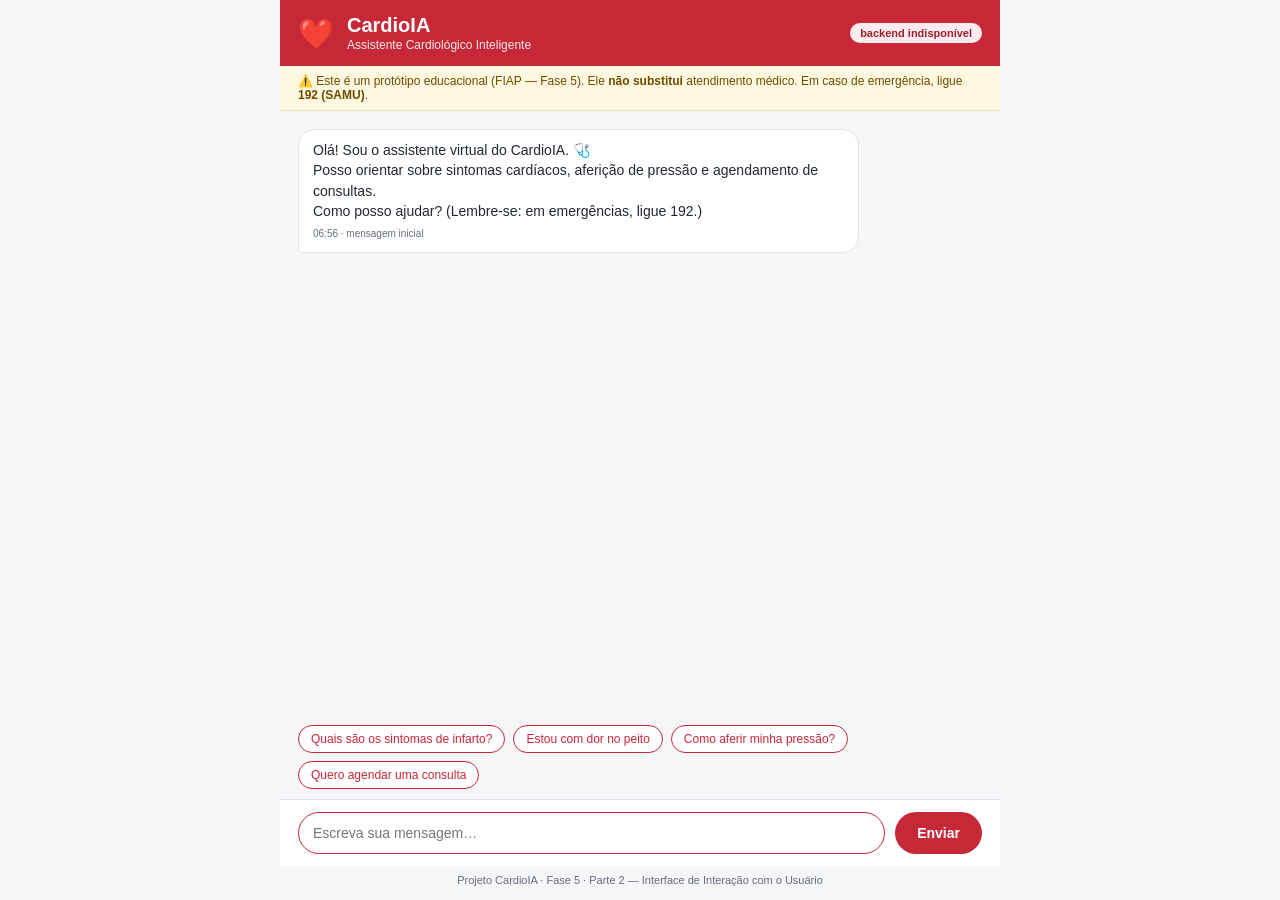
==== src/frontend/index.html @ 7e0180ce "feat(parte2): interface de chat + mock rotulado do contrato de API - src/frontend/: página única HTM" ====
<!DOCTYPE html>
<html lang="pt-BR">
<head>
  <meta charset="UTF-8" />
  <meta name="viewport" content="width=device-width, initial-scale=1.0" />
  <title>CardioIA — Assistente Cardiológico</title>
  <link rel="stylesheet" href="css/style.css" />
</head>
<body>
  <div class="app">

    <header class="header">
      <div class="header-title">
        <span class="logo" aria-hidden="true">❤️</span>
        <div>
          <h1>CardioIA</h1>
          <p class="subtitle">Assistente Cardiológico Inteligente</p>
        </div>
      </div>
      <span id="status-badge" class="badge badge-offline" title="Estado da conexão com o backend">verificando…</span>
    </header>

    <p class="disclaimer" role="note">
      ⚠️ Este é um protótipo educacional (FIAP — Fase 5). Ele <strong>não substitui</strong> atendimento
      médico. Em caso de emergência, ligue <strong>192 (SAMU)</strong>.
    </p>

    <main id="chat" class="chat" aria-live="polite" aria-label="Conversa com o assistente"></main>

    <div id="quick-replies" class="quick-replies" aria-label="Sugestões de mensagens"></div>

    <form id="chat-form" class="composer" autocomplete="off">
      <input
        id="chat-input"
        type="text"
        placeholder="Escreva sua mensagem…"
        aria-label="Mensagem para o assistente"
        maxlength="500"
        required
      />
      <button id="send-btn" type="submit" aria-label="Enviar mensagem">Enviar</button>
    </form>

    <footer class="footer">
      Projeto CardioIA · Fase 5 · Parte 2 — Interface de Interação com o Usuário
    </footer>
  </div>

  <script src="js/app.js"></script>
</body>
</html>
---- src/frontend/css/style.css ----
/* CardioIA — Parte 2: Interface de chat
   Paleta e layout simples, responsivos, sem dependências externas. */

:root {
  --vermelho: #c62838;
  --vermelho-escuro: #9e1f2d;
  --fundo: #f4f6f8;
  --superficie: #ffffff;
  --texto: #1f2933;
  --texto-suave: #616e7c;
  --bolha-usuario: #c62838;
  --bolha-bot: #ffffff;
  --borda: #e0e4e8;
  --ok: #1e8e3e;
  --alerta: #b26a00;
}

* { box-sizing: border-box; }

body {
  margin: 0;
  font-family: -apple-system, BlinkMacSystemFont, "Segoe UI", Roboto, Arial, sans-serif;
  background: var(--fundo);
  color: var(--texto);
}

.app {
  max-width: 720px;
  margin: 0 auto;
  min-height: 100vh;
  display: flex;
  flex-direction: column;
  background: var(--fundo);
}

/* ---------- Cabeçalho ---------- */
.header {
  display: flex;
  align-items: center;
  justify-content: space-between;
  gap: 12px;
  padding: 14px 18px;
  background: var(--vermelho);
  color: #fff;
}

.header-title { display: flex; align-items: center; gap: 12px; }
.logo { font-size: 30px; }
.header h1 { margin: 0; font-size: 20px; line-height: 1.1; }
.subtitle { margin: 2px 0 0; font-size: 12px; opacity: 0.9; }

.badge {
  font-size: 11px;
  font-weight: 600;
  padding: 4px 10px;
  border-radius: 999px;
  white-space: nowrap;
}
.badge-online  { background: #e6f4ea; color: var(--ok); }
.badge-mock    { background: #fff3e0; color: var(--alerta); }
.badge-offline { background: #fdecee; color: var(--vermelho-escuro); }

/* ---------- Aviso ---------- */
.disclaimer {
  margin: 0;
  padding: 8px 18px;
  font-size: 12px;
  background: #fff8e1;
  color: #6d4c00;
  border-bottom: 1px solid #f0e2b6;
}

/* ---------- Chat ---------- */
.chat {
  flex: 1;
  overflow-y: auto;
  padding: 18px;
  display: flex;
  flex-direction: column;
  gap: 10px;
}

.msg {
  max-width: 82%;
  padding: 10px 14px;
  border-radius: 16px;
  font-size: 14px;
  line-height: 1.45;
  white-space: pre-wrap;
  word-wrap: break-word;
  animation: entrar 0.18s ease-out;
}

@keyframes entrar {
  from { opacity: 0; transform: translateY(4px); }
  to   { opacity: 1; transform: translateY(0); }
}

.msg-usuario {
  align-self: flex-end;
  background: var(--bolha-usuario);
  color: #fff;
  border-bottom-right-radius: 4px;
}

.msg-bot {
  align-self: flex-start;
  background: var(--bolha-bot);
  border: 1px solid var(--borda);
  border-bottom-left-radius: 4px;
}

.msg-erro {
  align-self: center;
  background: #fdecee;
  color: var(--vermelho-escuro);
  border: 1px solid #f5c2c7;
  font-size: 13px;
}

.msg-meta {
  display: block;
  margin-top: 6px;
  font-size: 10px;
  color: var(--texto-suave);
}
.msg-usuario .msg-meta { color: rgba(255, 255, 255, 0.75); }

/* Indicador "digitando…" */
.digitando { display: inline-flex; gap: 4px; padding: 4px 2px; }
.digitando span {
  width: 7px; height: 7px; border-radius: 50%;
  background: var(--texto-suave);
  animation: pulsar 1s infinite ease-in-out;
}
.digitando span:nth-child(2) { animation-delay: 0.15s; }
.digitando span:nth-child(3) { animation-delay: 0.3s; }
@keyframes pulsar { 0%, 100% { opacity: 0.3; } 50% { opacity: 1; } }

/* Cartão de triagem (JSON estruturado do Ir Além 1) */
.cartao-triagem {
  margin-top: 8px;
  border-top: 1px dashed var(--borda);
  padding-top: 8px;
  font-size: 13px;
}
.cartao-triagem h4 { margin: 0 0 6px; font-size: 12px; color: var(--texto-suave); text-transform: uppercase; }
.cartao-triagem dl { margin: 0; display: grid; grid-template-columns: auto 1fr; gap: 2px 10px; }
.cartao-triagem dt { font-weight: 600; color: var(--texto-suave); }
.cartao-triagem dd { margin: 0; }
.urgencia-Alto  { color: var(--vermelho-escuro); font-weight: 700; }
.urgencia-Médio { color: var(--alerta); font-weight: 700; }
.urgencia-Baixo { color: var(--ok); font-weight: 700; }

/* ---------- Sugestões rápidas ---------- */
.quick-replies {
  display: flex;
  flex-wrap: wrap;
  gap: 8px;
  padding: 0 18px 10px;
}
.quick-replies button {
  border: 1px solid var(--vermelho);
  background: var(--superficie);
  color: var(--vermelho);
  font-size: 12px;
  padding: 6px 12px;
  border-radius: 999px;
  cursor: pointer;
  transition: background 0.15s;
}
.quick-replies button:hover { background: #fdecee; }

/* ---------- Campo de envio ---------- */
.composer {
  display: flex;
  gap: 10px;
  padding: 12px 18px;
  background: var(--superficie);
  border-top: 1px solid var(--borda);
}
.composer input {
  flex: 1;
  padding: 12px 14px;
  font-size: 14px;
  border: 1px solid var(--borda);
  border-radius: 999px;
  outline: none;
}
.composer input:focus { border-color: var(--vermelho); }
.composer button {
  padding: 0 22px;
  border: none;
  border-radius: 999px;
  background: var(--vermelho);
  color: #fff;
  font-size: 14px;
  font-weight: 600;
  cursor: pointer;
}
.composer button:disabled { opacity: 0.5; cursor: not-allowed; }
.composer button:hover:not(:disabled) { background: var(--vermelho-escuro); }

.footer {
  text-align: center;
  font-size: 11px;
  color: var(--texto-suave);
  padding: 8px 0 14px;
}

@media (max-width: 480px) {
  .msg { max-width: 92%; }
  .header h1 { font-size: 17px; }
}
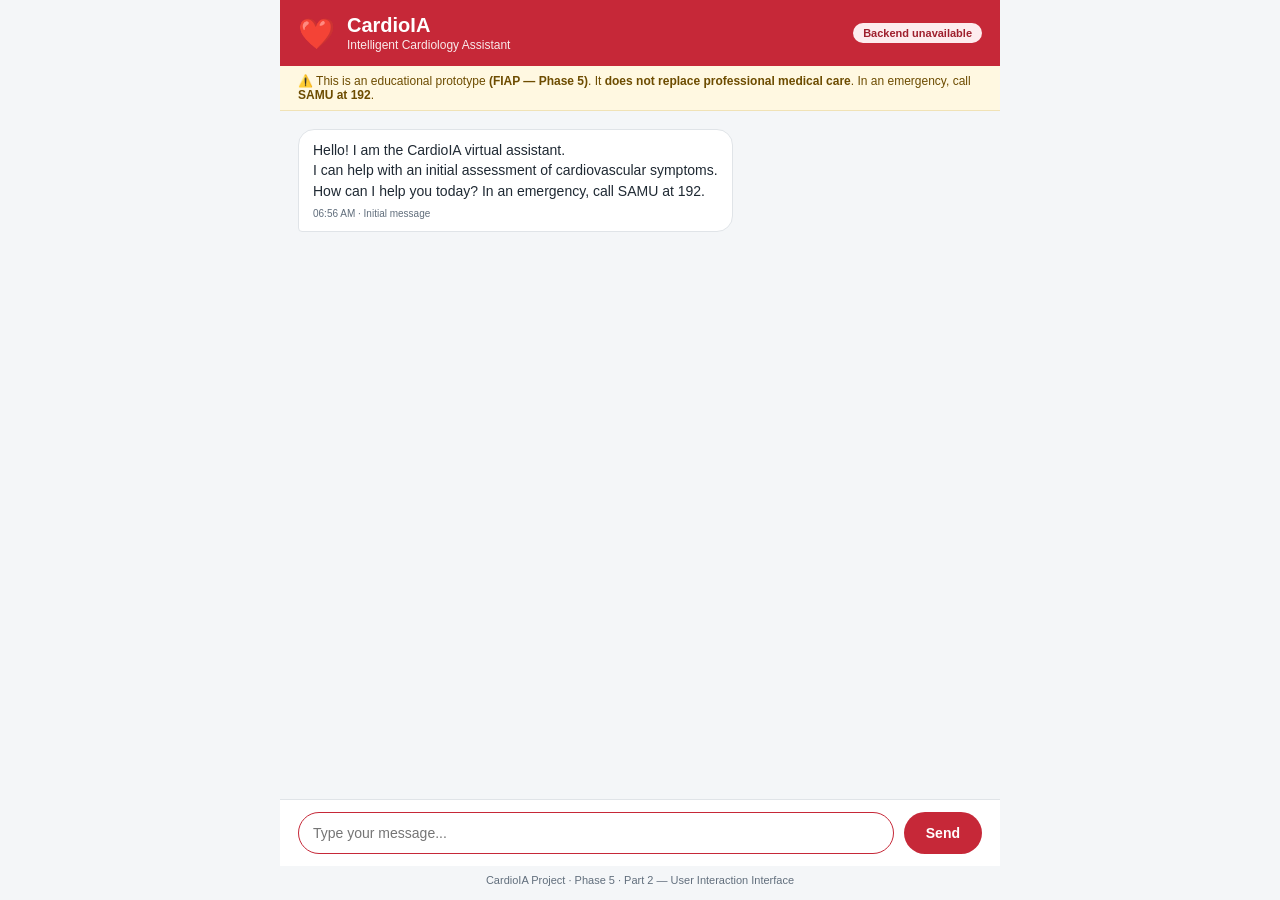
==== commit d00460ad: "Watson chatbot task completion" ====
--- a/src/frontend/index.html
+++ b/src/frontend/index.html
@@ -1,51 +1,124 @@
 <!DOCTYPE html>
-<html lang="pt-BR">
+<html lang="en">
+
 <head>
-  <meta charset="UTF-8" />
-  <meta name="viewport" content="width=device-width, initial-scale=1.0" />
-  <title>CardioIA — Assistente Cardiológico</title>
-  <link rel="stylesheet" href="css/style.css" />
+    <meta charset="UTF-8">
+
+    <meta
+        name="viewport"
+        content="width=device-width, initial-scale=1.0"
+    >
+
+    <meta
+        name="description"
+        content="CardioIA - Cardiology Conversational Assistant developed for FIAP."
+    >
+
+    <title>CardioIA — Cardiology Assistant</title>
+
+    <link
+        rel="stylesheet"
+        href="css/style.css"
+    >
 </head>
+
+
 <body>
-  <div class="app">
 
-    <header class="header">
-      <div class="header-title">
-        <span class="logo" aria-hidden="true">❤️</span>
-        <div>
-          <h1>CardioIA</h1>
-          <p class="subtitle">Assistente Cardiológico Inteligente</p>
-        </div>
-      </div>
-      <span id="status-badge" class="badge badge-offline" title="Estado da conexão com o backend">verificando…</span>
-    </header>
+    <div class="app">
 
-    <p class="disclaimer" role="note">
-      ⚠️ Este é um protótipo educacional (FIAP — Fase 5). Ele <strong>não substitui</strong> atendimento
-      médico. Em caso de emergência, ligue <strong>192 (SAMU)</strong>.
-    </p>
+        <!-- Application header -->
+        <header class="header">
 
-    <main id="chat" class="chat" aria-live="polite" aria-label="Conversa com o assistente"></main>
+            <div class="header-title">
 
-    <div id="quick-replies" class="quick-replies" aria-label="Sugestões de mensagens"></div>
+                <span
+                    class="logo"
+                    aria-hidden="true"
+                >
+                    ❤️
+                </span>
 
-    <form id="chat-form" class="composer" autocomplete="off">
-      <input
-        id="chat-input"
-        type="text"
-        placeholder="Escreva sua mensagem…"
-        aria-label="Mensagem para o assistente"
-        maxlength="500"
-        required
-      />
-      <button id="send-btn" type="submit" aria-label="Enviar mensagem">Enviar</button>
-    </form>
+                <div>
+                    <h1>CardioIA</h1>
 
-    <footer class="footer">
-      Projeto CardioIA · Fase 5 · Parte 2 — Interface de Interação com o Usuário
-    </footer>
-  </div>
+                    <p class="subtitle">
+                        Intelligent Cardiology Assistant
+                    </p>
+                </div>
 
-  <script src="js/app.js"></script>
+            </div>
+
+            <span
+                id="status-badge"
+                class="badge badge-offline"
+                title="Backend connection status"
+            >
+                Checking...
+            </span>
+
+        </header>
+
+
+        <!-- Medical disclaimer -->
+        <p
+            class="disclaimer"
+            role="note"
+        >
+            ⚠️ This is an educational prototype
+            <strong>(FIAP — Phase 5)</strong>.
+            It <strong>does not replace professional medical care</strong>.
+            In an emergency, call <strong>SAMU at 192</strong>.
+        </p>
+
+
+        <!-- Conversation area -->
+        <main
+            id="chat"
+            class="chat"
+            aria-live="polite"
+            aria-label="Conversation with the assistant"
+        >
+        </main>
+
+
+        <!-- Message input -->
+        <form
+            id="chat-form"
+            class="composer"
+            autocomplete="off"
+        >
+
+            <input
+                id="chat-input"
+                type="text"
+                placeholder="Type your message..."
+                aria-label="Message to the assistant"
+                maxlength="500"
+                required
+            >
+
+            <button
+                id="send-btn"
+                type="submit"
+                aria-label="Send message"
+            >
+                Send
+            </button>
+
+        </form>
+
+
+        <footer class="footer">
+            CardioIA Project · Phase 5 · Part 2 —
+            User Interaction Interface
+        </footer>
+
+    </div>
+
+
+    <script src="js/app.js"></script>
+
 </body>
-</html>
+
+</html>
--- a/src/frontend/css/style.css
+++ b/src/frontend/css/style.css
@@ -1,214 +1,366 @@
-/* CardioIA — Parte 2: Interface de chat
-   Paleta e layout simples, responsivos, sem dependências externas. */
-
 :root {
-  --vermelho: #c62838;
-  --vermelho-escuro: #9e1f2d;
-  --fundo: #f4f6f8;
-  --superficie: #ffffff;
-  --texto: #1f2933;
-  --texto-suave: #616e7c;
-  --bolha-usuario: #c62838;
-  --bolha-bot: #ffffff;
-  --borda: #e0e4e8;
-  --ok: #1e8e3e;
-  --alerta: #b26a00;
-}
-
-* { box-sizing: border-box; }
+  --red: #c62838;
+  --dark-red: #9e1f2d;
+
+  --background: #f4f6f8;
+  --surface: #ffffff;
+
+  --text: #1f2933;
+  --soft-text: #616e7c;
+
+  --user-bubble: #c62838;
+  --bot-bubble: #ffffff;
+
+  --border: #e0e4e8;
+
+  --success: #1e8e3e;
+}
+
+
+* {
+  box-sizing: border-box;
+}
+
 
 body {
   margin: 0;
-  font-family: -apple-system, BlinkMacSystemFont, "Segoe UI", Roboto, Arial, sans-serif;
-  background: var(--fundo);
-  color: var(--texto);
-}
+
+  font-family:
+    -apple-system,
+    BlinkMacSystemFont,
+    "Segoe UI",
+    Roboto,
+    Arial,
+    sans-serif;
+
+  background: var(--background);
+  color: var(--text);
+}
+
 
 .app {
   max-width: 720px;
+  min-height: 100vh;
+
   margin: 0 auto;
-  min-height: 100vh;
+
   display: flex;
   flex-direction: column;
-  background: var(--fundo);
-}
-
-/* ---------- Cabeçalho ---------- */
+
+  background: var(--background);
+}
+
+
+/* Header */
+
 .header {
   display: flex;
   align-items: center;
   justify-content: space-between;
+
   gap: 12px;
+
   padding: 14px 18px;
-  background: var(--vermelho);
-  color: #fff;
-}
-
-.header-title { display: flex; align-items: center; gap: 12px; }
-.logo { font-size: 30px; }
-.header h1 { margin: 0; font-size: 20px; line-height: 1.1; }
-.subtitle { margin: 2px 0 0; font-size: 12px; opacity: 0.9; }
+
+  background: var(--red);
+  color: #ffffff;
+}
+
+
+.header-title {
+  display: flex;
+  align-items: center;
+
+  gap: 12px;
+}
+
+
+.logo {
+  font-size: 30px;
+}
+
+
+.header h1 {
+  margin: 0;
+
+  font-size: 20px;
+  line-height: 1.1;
+}
+
+
+.subtitle {
+  margin: 2px 0 0;
+
+  font-size: 12px;
+
+  opacity: 0.9;
+}
+
+
+/* Connection status */
 
 .badge {
+  padding: 4px 10px;
+
+  border-radius: 999px;
+
   font-size: 11px;
   font-weight: 600;
-  padding: 4px 10px;
-  border-radius: 999px;
+
   white-space: nowrap;
 }
-.badge-online  { background: #e6f4ea; color: var(--ok); }
-.badge-mock    { background: #fff3e0; color: var(--alerta); }
-.badge-offline { background: #fdecee; color: var(--vermelho-escuro); }
-
-/* ---------- Aviso ---------- */
+
+
+.badge-online {
+  background: #e6f4ea;
+  color: var(--success);
+}
+
+
+.badge-offline {
+  background: #fdecee;
+  color: var(--dark-red);
+}
+
+
+/* Medical disclaimer */
+
 .disclaimer {
   margin: 0;
+
   padding: 8px 18px;
-  font-size: 12px;
+
+  border-bottom: 1px solid #f0e2b6;
+
   background: #fff8e1;
   color: #6d4c00;
-  border-bottom: 1px solid #f0e2b6;
-}
-
-/* ---------- Chat ---------- */
+
+  font-size: 12px;
+}
+
+
+/* Chat */
+
 .chat {
   flex: 1;
+
+  display: flex;
+  flex-direction: column;
+
+  gap: 10px;
+
+  padding: 18px;
+
   overflow-y: auto;
-  padding: 18px;
-  display: flex;
-  flex-direction: column;
-  gap: 10px;
-}
+}
+
 
 .msg {
   max-width: 82%;
+
   padding: 10px 14px;
+
   border-radius: 16px;
+
   font-size: 14px;
   line-height: 1.45;
+
   white-space: pre-wrap;
   word-wrap: break-word;
-  animation: entrar 0.18s ease-out;
-}
-
-@keyframes entrar {
-  from { opacity: 0; transform: translateY(4px); }
-  to   { opacity: 1; transform: translateY(0); }
-}
+
+  animation: enter 0.18s ease-out;
+}
+
+
+@keyframes enter {
+  from {
+    opacity: 0;
+    transform: translateY(4px);
+  }
+
+  to {
+    opacity: 1;
+    transform: translateY(0);
+  }
+}
+
 
 .msg-usuario {
   align-self: flex-end;
-  background: var(--bolha-usuario);
-  color: #fff;
+
+  background: var(--user-bubble);
+  color: #ffffff;
+
   border-bottom-right-radius: 4px;
 }
+
 
 .msg-bot {
   align-self: flex-start;
-  background: var(--bolha-bot);
-  border: 1px solid var(--borda);
+
+  background: var(--bot-bubble);
+
+  border: 1px solid var(--border);
   border-bottom-left-radius: 4px;
 }
+
 
 .msg-erro {
   align-self: center;
+
   background: #fdecee;
-  color: var(--vermelho-escuro);
+  color: var(--dark-red);
+
   border: 1px solid #f5c2c7;
+
   font-size: 13px;
 }
+
 
 .msg-meta {
   display: block;
+
   margin-top: 6px;
+
+  color: var(--soft-text);
+
   font-size: 10px;
-  color: var(--texto-suave);
-}
-.msg-usuario .msg-meta { color: rgba(255, 255, 255, 0.75); }
-
-/* Indicador "digitando…" */
-.digitando { display: inline-flex; gap: 4px; padding: 4px 2px; }
+}
+
+
+.msg-usuario .msg-meta {
+  color: rgba(255, 255, 255, 0.75);
+}
+
+
+/* Typing indicator */
+
+.digitando {
+  display: inline-flex;
+
+  gap: 4px;
+
+  padding: 4px 2px;
+}
+
+
 .digitando span {
-  width: 7px; height: 7px; border-radius: 50%;
-  background: var(--texto-suave);
-  animation: pulsar 1s infinite ease-in-out;
-}
-.digitando span:nth-child(2) { animation-delay: 0.15s; }
-.digitando span:nth-child(3) { animation-delay: 0.3s; }
-@keyframes pulsar { 0%, 100% { opacity: 0.3; } 50% { opacity: 1; } }
-
-/* Cartão de triagem (JSON estruturado do Ir Além 1) */
-.cartao-triagem {
-  margin-top: 8px;
-  border-top: 1px dashed var(--borda);
-  padding-top: 8px;
-  font-size: 13px;
-}
-.cartao-triagem h4 { margin: 0 0 6px; font-size: 12px; color: var(--texto-suave); text-transform: uppercase; }
-.cartao-triagem dl { margin: 0; display: grid; grid-template-columns: auto 1fr; gap: 2px 10px; }
-.cartao-triagem dt { font-weight: 600; color: var(--texto-suave); }
-.cartao-triagem dd { margin: 0; }
-.urgencia-Alto  { color: var(--vermelho-escuro); font-weight: 700; }
-.urgencia-Médio { color: var(--alerta); font-weight: 700; }
-.urgencia-Baixo { color: var(--ok); font-weight: 700; }
-
-/* ---------- Sugestões rápidas ---------- */
-.quick-replies {
-  display: flex;
-  flex-wrap: wrap;
-  gap: 8px;
-  padding: 0 18px 10px;
-}
-.quick-replies button {
-  border: 1px solid var(--vermelho);
-  background: var(--superficie);
-  color: var(--vermelho);
-  font-size: 12px;
-  padding: 6px 12px;
-  border-radius: 999px;
-  cursor: pointer;
-  transition: background 0.15s;
-}
-.quick-replies button:hover { background: #fdecee; }
-
-/* ---------- Campo de envio ---------- */
+  width: 7px;
+  height: 7px;
+
+  border-radius: 50%;
+
+  background: var(--soft-text);
+
+  animation: pulse 1s infinite ease-in-out;
+}
+
+
+.digitando span:nth-child(2) {
+  animation-delay: 0.15s;
+}
+
+
+.digitando span:nth-child(3) {
+  animation-delay: 0.3s;
+}
+
+
+@keyframes pulse {
+  0%,
+  100% {
+    opacity: 0.3;
+  }
+
+  50% {
+    opacity: 1;
+  }
+}
+
+
+/* Message input */
+
 .composer {
   display: flex;
+
   gap: 10px;
+
   padding: 12px 18px;
-  background: var(--superficie);
-  border-top: 1px solid var(--borda);
-}
+
+  background: var(--surface);
+
+  border-top: 1px solid var(--border);
+}
+
+
 .composer input {
   flex: 1;
+
   padding: 12px 14px;
+
+  border: 1px solid var(--border);
+  border-radius: 999px;
+
+  outline: none;
+
   font-size: 14px;
-  border: 1px solid var(--borda);
-  border-radius: 999px;
-  outline: none;
-}
-.composer input:focus { border-color: var(--vermelho); }
+}
+
+
+.composer input:focus {
+  border-color: var(--red);
+}
+
+
 .composer button {
   padding: 0 22px;
+
   border: none;
   border-radius: 999px;
-  background: var(--vermelho);
-  color: #fff;
+
+  background: var(--red);
+  color: #ffffff;
+
   font-size: 14px;
   font-weight: 600;
+
   cursor: pointer;
 }
-.composer button:disabled { opacity: 0.5; cursor: not-allowed; }
-.composer button:hover:not(:disabled) { background: var(--vermelho-escuro); }
+
+
+.composer button:disabled {
+  opacity: 0.5;
+
+  cursor: not-allowed;
+}
+
+
+.composer button:hover:not(:disabled) {
+  background: var(--dark-red);
+}
+
+
+/* Footer */
 
 .footer {
+  padding: 8px 0 14px;
+
+  color: var(--soft-text);
+
   text-align: center;
+
   font-size: 11px;
-  color: var(--texto-suave);
-  padding: 8px 0 14px;
-}
+}
+
+
+/* Mobile */
 
 @media (max-width: 480px) {
-  .msg { max-width: 92%; }
-  .header h1 { font-size: 17px; }
-}
+  .msg {
+    max-width: 92%;
+  }
+
+  .header h1 {
+    font-size: 17px;
+  }
+}
